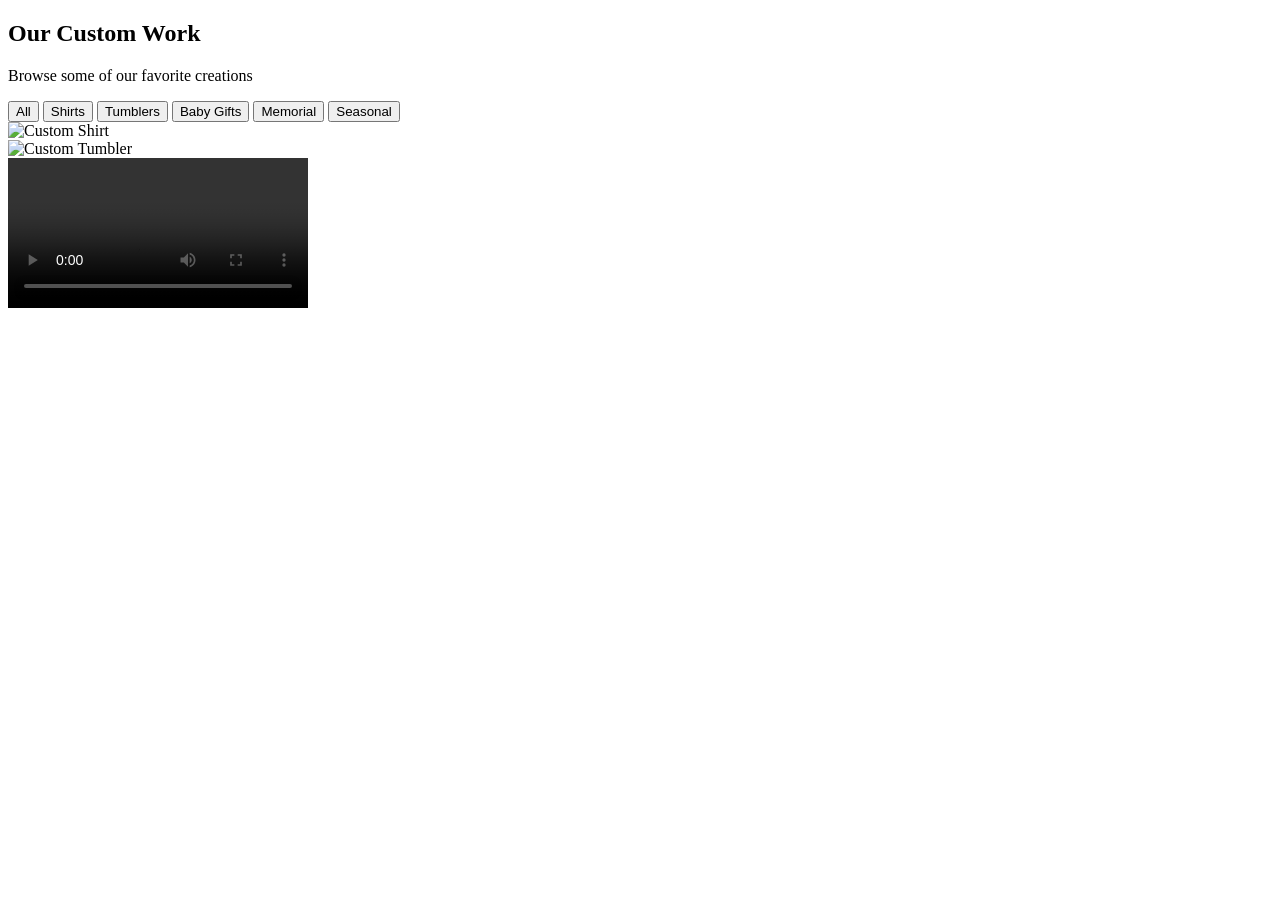
==== custom-gallery/index.html @ 0b74a4cb "Create index.html" ====
<!DOCTYPE html>
<html lang="en">
<head>
  <meta charset="UTF-8">
  <meta name="viewport" content="width=device-width, initial-scale=1.0">
  <title>Gallery</title>
  <link rel="stylesheet" href="style.css">
</head>
<body>

  <section class="gallery-header">
    <h1>Our Custom Work</h1>
    <p>Browse some of our favorite creations</p>
  </section>

  <div class="filter-buttons">
    <button data-filter="all">All</button>
    <button data-filter="shirts">Shirts</button>
    <button data-filter="tumblers">Tumblers</button>
    <button data-filter="baby">Baby Gifts</button>
    <button data-filter="memorial">Memorial</button>
    <button data-filter="seasonal">Seasonal</button>
  </div>

  <div class="gallery-grid">

    <div class="gallery-item shirts">
      <img src="images/shirt1.jpg" alt="Custom Shirt">
    </div>

    <div class="gallery-item tumblers">
      <img src="images/tumbler1.jpg" alt="Custom Tumbler">
    </div>

    <div class="gallery-item memorial">
      <video controls>
        <source src="videos/memorial-video.mp4" type="video/mp4">
      </video>
    </div>

  </div>

  <script src="script.js"></script>
</body>
</html>
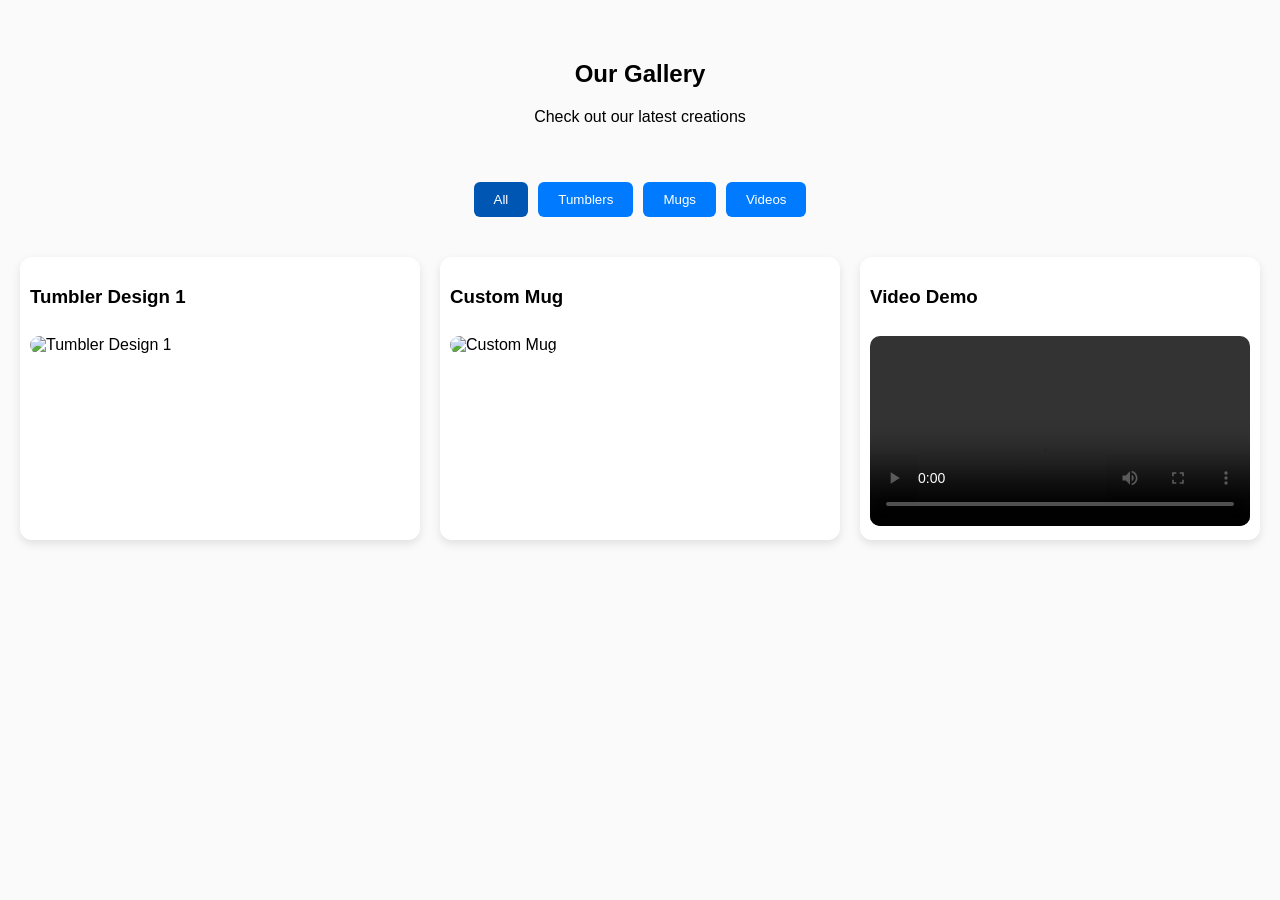
==== commit 27b6f75e: "Update index.html" ====
--- a/custom-gallery/index.html
+++ b/custom-gallery/index.html
@@ -4,42 +4,105 @@
   <meta charset="UTF-8">
   <meta name="viewport" content="width=device-width, initial-scale=1.0">
   <title>Gallery</title>
-  <link rel="stylesheet" href="style.css">
+  <style>
+    body {
+      font-family: Arial, sans-serif;
+      background: #fafafa;
+      margin: 0;
+    }
+    .gallery-header {
+      text-align: center;
+      padding: 40px 20px;
+    }
+    .filter-buttons {
+      display: flex;
+      justify-content: center;
+      gap: 10px;
+      margin-bottom: 20px;
+      flex-wrap: wrap;
+    }
+    .filter-buttons button {
+      padding: 10px 20px;
+      border: none;
+      background: #007bff;
+      color: white;
+      border-radius: 6px;
+      cursor: pointer;
+    }
+    .filter-buttons button.active {
+      background: #0056b3;
+    }
+    .gallery-grid {
+      display: grid;
+      grid-template-columns: repeat(auto-fit, minmax(250px, 1fr));
+      gap: 20px;
+      padding: 20px;
+    }
+    .gallery-card {
+      background: white;
+      border-radius: 12px;
+      padding: 10px;
+      box-shadow: 0 4px 10px rgba(0,0,0,0.1);
+    }
+    .gallery-card img, .gallery-card video {
+      width: 100%;
+      border-radius: 10px;
+      margin-top: 10px;
+    }
+  </style>
 </head>
 <body>
 
   <section class="gallery-header">
-    <h1>Our Custom Work</h1>
-    <p>Browse some of our favorite creations</p>
+    <h1>Our Gallery</h1>
+    <p>Check out our latest creations</p>
   </section>
 
-  <div class="filter-buttons">
-    <button data-filter="all">All</button>
-    <button data-filter="shirts">Shirts</button>
-    <button data-filter="tumblers">Tumblers</button>
-    <button data-filter="baby">Baby Gifts</button>
-    <button data-filter="memorial">Memorial</button>
-    <button data-filter="seasonal">Seasonal</button>
-  </div>
+  <div class="filter-buttons" id="filter-buttons"></div>
+  <div id="gallery-container" class="gallery-grid"></div>
 
-  <div class="gallery-grid">
+  <script>
+    // Replace this with your published CSV link or JSON source
+    const items = [
+      { title: 'Tumbler Design 1', category: 'Tumblers', type: 'image', src: 'https://via.placeholder.com/300x200' },
+      { title: 'Custom Mug', category: 'Mugs', type: 'image', src: 'https://via.placeholder.com/300x200' },
+      { title: 'Video Demo', category: 'Videos', type: 'video', src: 'https://www.w3schools.com/html/mov_bbb.mp4' }
+    ];
 
-    <div class="gallery-item shirts">
-      <img src="images/shirt1.jpg" alt="Custom Shirt">
-    </div>
+    const categories = ['All', ...new Set(items.map(i => i.category))];
 
-    <div class="gallery-item tumblers">
-      <img src="images/tumbler1.jpg" alt="Custom Tumbler">
-    </div>
+    const filterButtonsContainer = document.getElementById('filter-buttons');
+    categories.forEach(cat => {
+      const btn = document.createElement('button');
+      btn.textContent = cat;
+      btn.addEventListener('click', () => {
+        document.querySelectorAll('.filter-buttons button').forEach(b => b.classList.remove('active'));
+        btn.classList.add('active');
+        renderGallery(cat);
+      });
+      filterButtonsContainer.appendChild(btn);
+    });
 
-    <div class="gallery-item memorial">
-      <video controls>
-        <source src="videos/memorial-video.mp4" type="video/mp4">
-      </video>
-    </div>
+    // Activate first button by default
+    filterButtonsContainer.querySelector('button').classList.add('active');
 
-  </div>
+    const galleryContainer = document.getElementById('gallery-container');
 
-  <script src="script.js"></script>
+    function renderGallery(category) {
+      galleryContainer.innerHTML = '';
+      items.forEach(item => {
+        if(category !== 'All' && item.category !== category) return;
+        const card = document.createElement('div');
+        card.className = 'gallery-card';
+        card.innerHTML = `<h3>${item.title}</h3>`;
+        if(item.type === 'image') card.innerHTML += `<img src="${item.src}" alt="${item.title}">`;
+        if(item.type === 'video') card.innerHTML += `<video controls src="${item.src}"></video>`;
+        galleryContainer.appendChild(card);
+      });
+    }
+
+    renderGallery('All');
+  </script>
+
 </body>
 </html>
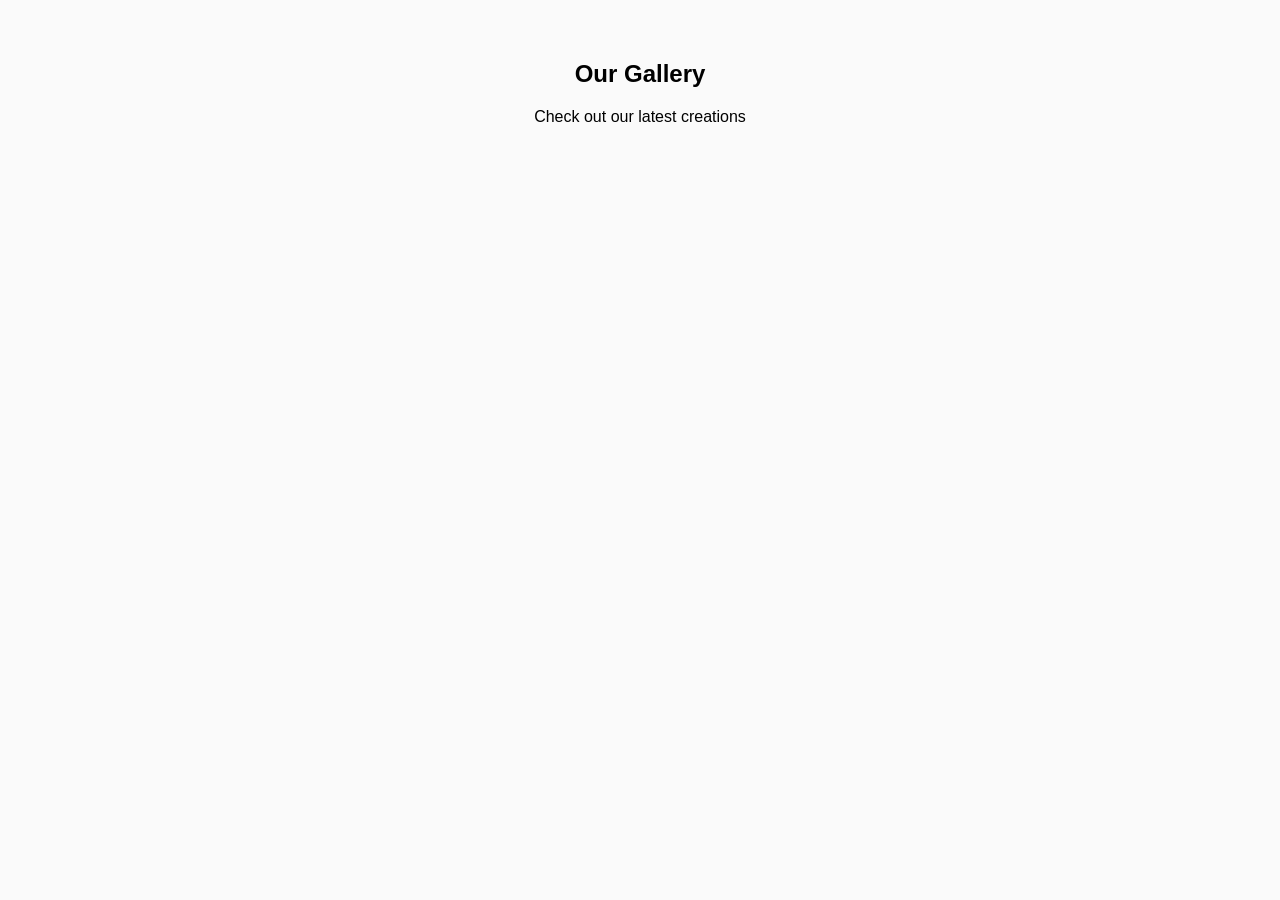
==== commit 2512bc6b: "Update index.html" ====
--- a/custom-gallery/index.html
+++ b/custom-gallery/index.html
@@ -64,9 +64,11 @@
   <script>
     // Replace this with your published CSV link or JSON source
     const items = [
-      { title: 'Tumbler Design 1', category: 'Tumblers', type: 'image', src: 'https://via.placeholder.com/300x200' },
-      { title: 'Custom Mug', category: 'Mugs', type: 'image', src: 'https://via.placeholder.com/300x200' },
-      { title: 'Video Demo', category: 'Videos', type: 'video', src: 'https://www.w3schools.com/html/mov_bbb.mp4' }
+      //{ title: 'Tumbler Design 1', category: 'Tumblers', type: 'image', src: 'https://via.placeholder.com/300x200' },
+     // { title: 'Custom Mug', category: 'Mugs', type: 'image', src: 'https://via.placeholder.com/300x200' },
+      { title: 'Big Swig with matching Key Chain', category: 'Videos', type: 'video', src: 'https://github.com/diminfomacon-beep/gallery-testimonials/raw/main/custom-gallery/images/Big%20Swig%20One%20Piece.mp4' }
+      { title: 'Holographic Ombre Grippy Mint', category: 'Videos', type: 'video', src: 'https://github.com/diminfomacon-beep/gallery-testimonials/raw/main/custom-gallery/images/Holo%20Green%2030oz%20flowers.mp4' }
+      { title: 'Holographic Ombre Grippy Purple', category: 'Videos', type: 'video', src: 'https://github.com/diminfomacon-beep/gallery-testimonials/raw/main/custom-gallery/images/Nurse%20holo%20purple.mp4' }
     ];
 
     const categories = ['All', ...new Set(items.map(i => i.category))];
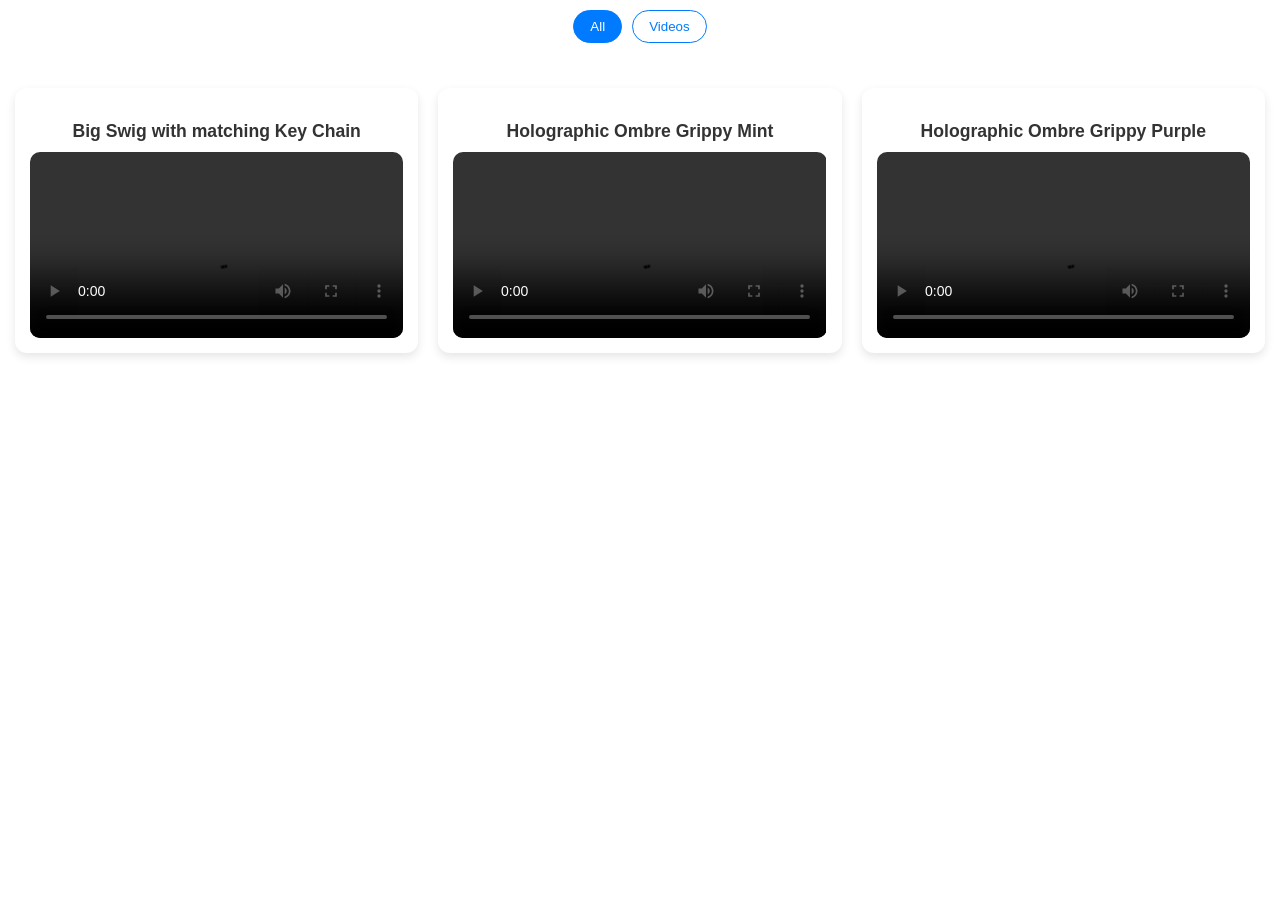
==== commit 766579db: "Update index.html" ====
--- a/custom-gallery/index.html
+++ b/custom-gallery/index.html
@@ -3,16 +3,26 @@
 <head>
   <meta charset="UTF-8">
   <meta name="viewport" content="width=device-width, initial-scale=1.0">
-  <title>Gallery</title>
   <style>
-    body {
-      font-family: Arial, sans-serif;
-      background: #fafafa;
-      margin: 0;
+    body { font-family: Arial, sans-serif; background: transparent; margin: 0; }
+    .gallery-grid {
+      display: grid;
+      grid-template-columns: repeat(auto-fit, minmax(250px, 1fr));
+      gap: 20px;
+      padding: 15px;
     }
-    .gallery-header {
+    .gallery-card {
+      background: white;
+      border-radius: 12px;
+      padding: 15px;
+      box-shadow: 0 4px 10px rgba(0,0,0,0.1);
       text-align: center;
-      padding: 40px 20px;
+    }
+    .gallery-card h3 { font-size: 1.1rem; margin-bottom: 10px; color: #333; }
+    .gallery-card img, .gallery-card video {
+      width: 100%;
+      border-radius: 10px;
+      display: block;
     }
     .filter-buttons {
       display: flex;
@@ -20,91 +30,90 @@
       gap: 10px;
       margin-bottom: 20px;
       flex-wrap: wrap;
+      padding: 10px;
     }
     .filter-buttons button {
-      padding: 10px 20px;
-      border: none;
+      padding: 8px 16px;
+      border: 1px solid #007bff;
+      background: white;
+      color: #007bff;
+      border-radius: 20px;
+      cursor: pointer;
+      transition: 0.3s;
+    }
+    .filter-buttons button.active {
       background: #007bff;
       color: white;
-      border-radius: 6px;
-      cursor: pointer;
-    }
-    .filter-buttons button.active {
-      background: #0056b3;
-    }
-    .gallery-grid {
-      display: grid;
-      grid-template-columns: repeat(auto-fit, minmax(250px, 1fr));
-      gap: 20px;
-      padding: 20px;
-    }
-    .gallery-card {
-      background: white;
-      border-radius: 12px;
-      padding: 10px;
-      box-shadow: 0 4px 10px rgba(0,0,0,0.1);
-    }
-    .gallery-card img, .gallery-card video {
-      width: 100%;
-      border-radius: 10px;
-      margin-top: 10px;
     }
   </style>
 </head>
 <body>
 
-  <section class="gallery-header">
-    <h1>Our Gallery</h1>
-    <p>Check out our latest creations</p>
-  </section>
-
   <div class="filter-buttons" id="filter-buttons"></div>
   <div id="gallery-container" class="gallery-grid"></div>
 
   <script>
-    // Replace this with your published CSV link or JSON source
+    // FIXED: Added commas between objects and added type checks
     const items = [
-      //{ title: 'Tumbler Design 1', category: 'Tumblers', type: 'image', src: 'https://via.placeholder.com/300x200' },
+       //{ title: 'Tumbler Design 1', category: 'Tumblers', type: 'image', src: 'https://via.placeholder.com/300x200' },
+
      // { title: 'Custom Mug', category: 'Mugs', type: 'image', src: 'https://via.placeholder.com/300x200' },
-      { title: 'Big Swig with matching Key Chain', category: 'Videos', type: 'video', src: 'https://github.com/diminfomacon-beep/gallery-testimonials/raw/main/custom-gallery/images/Big%20Swig%20One%20Piece.mp4' }
-      { title: 'Holographic Ombre Grippy Mint', category: 'Videos', type: 'video', src: 'https://github.com/diminfomacon-beep/gallery-testimonials/raw/main/custom-gallery/images/Holo%20Green%2030oz%20flowers.mp4' }
-      { title: 'Holographic Ombre Grippy Purple', category: 'Videos', type: 'video', src: 'https://github.com/diminfomacon-beep/gallery-testimonials/raw/main/custom-gallery/images/Nurse%20holo%20purple.mp4' }
+      { 
+        title: 'Big Swig with matching Key Chain', 
+        category: 'Videos', 
+        type: 'video', 
+        src: 'https://github.com/diminfomacon-beep/gallery-testimonials/raw/main/custom-gallery/images/Big%20Swig%20One%20Piece.mp4' 
+      },
+      { 
+        title: 'Holographic Ombre Grippy Mint', 
+        category: 'Videos', 
+        type: 'video', 
+        src: 'https://github.com/diminfomacon-beep/gallery-testimonials/raw/main/custom-gallery/images/Holo%20Green%2030oz%20flowers.mp4' 
+      },
+      { 
+        title: 'Holographic Ombre Grippy Purple', 
+        category: 'Videos', 
+        type: 'video', 
+        src: 'https://github.com/diminfomacon-beep/gallery-testimonials/raw/main/custom-gallery/images/Nurse%20holo%20purple.mp4' 
+      }
     ];
 
     const categories = ['All', ...new Set(items.map(i => i.category))];
-
     const filterButtonsContainer = document.getElementById('filter-buttons');
-    categories.forEach(cat => {
-      const btn = document.createElement('button');
-      btn.textContent = cat;
-      btn.addEventListener('click', () => {
-        document.querySelectorAll('.filter-buttons button').forEach(b => b.classList.remove('active'));
-        btn.classList.add('active');
-        renderGallery(cat);
-      });
-      filterButtonsContainer.appendChild(btn);
-    });
-
-    // Activate first button by default
-    filterButtonsContainer.querySelector('button').classList.add('active');
-
     const galleryContainer = document.getElementById('gallery-container');
 
     function renderGallery(category) {
       galleryContainer.innerHTML = '';
       items.forEach(item => {
         if(category !== 'All' && item.category !== category) return;
+        
         const card = document.createElement('div');
         card.className = 'gallery-card';
-        card.innerHTML = `<h3>${item.title}</h3>`;
-        if(item.type === 'image') card.innerHTML += `<img src="${item.src}" alt="${item.title}">`;
-        if(item.type === 'video') card.innerHTML += `<video controls src="${item.src}"></video>`;
+        
+        let mediaHtml = item.type === 'video' 
+          ? `<video controls playsinline src="${item.src}"></video>`
+          : `<img src="${item.src}" alt="${item.title}">`;
+
+        card.innerHTML = `<h3>${item.title}</h3>${mediaHtml}`;
         galleryContainer.appendChild(card);
       });
     }
 
+    // Create Buttons
+    categories.forEach(cat => {
+      const btn = document.createElement('button');
+      btn.textContent = cat;
+      btn.onclick = () => {
+        document.querySelectorAll('.filter-buttons button').forEach(b => b.classList.remove('active'));
+        btn.classList.add('active');
+        renderGallery(cat);
+      };
+      filterButtonsContainer.appendChild(btn);
+    });
+
+    // Default View
+    filterButtonsContainer.querySelector('button').classList.add('active');
     renderGallery('All');
   </script>
-
 </body>
 </html>
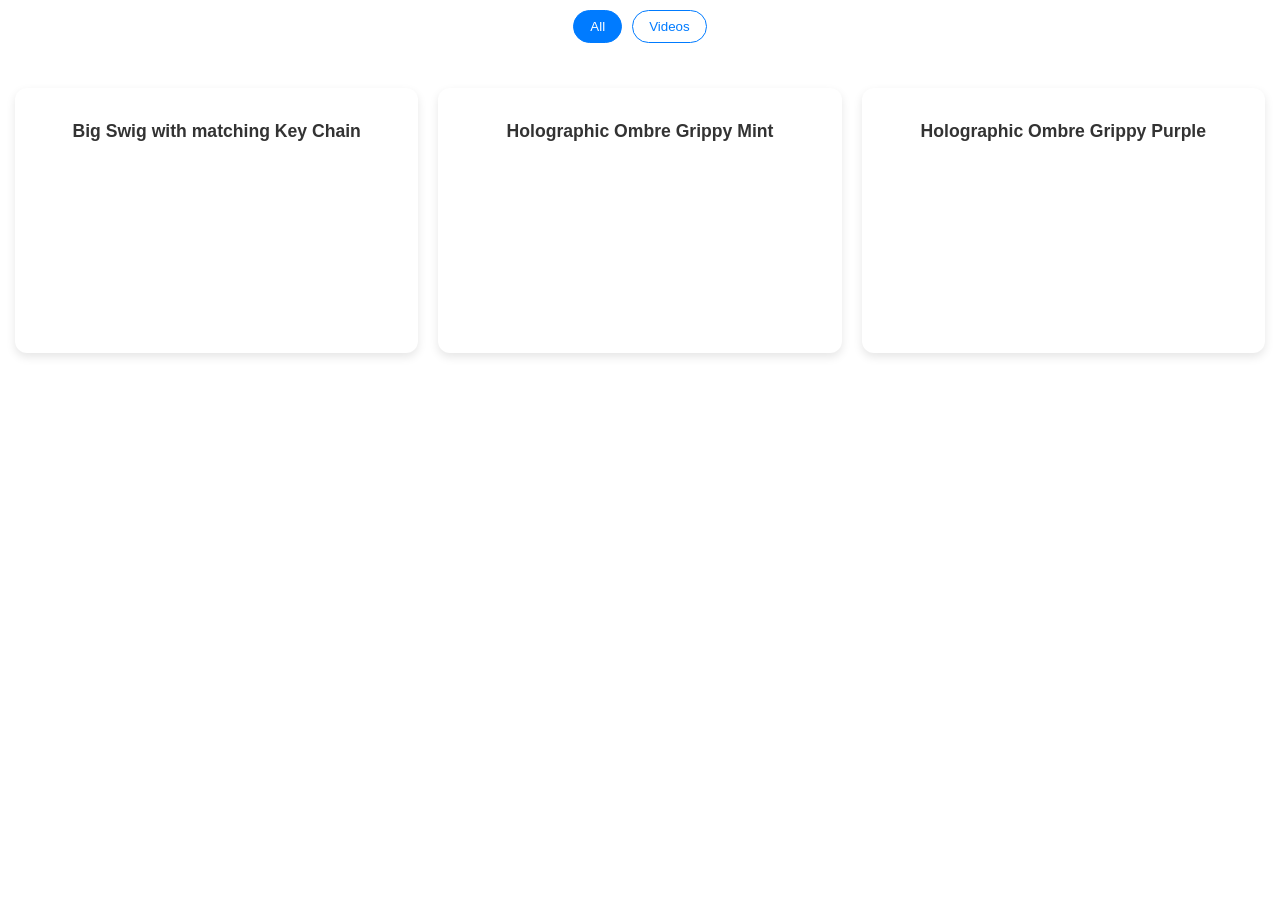
==== commit ddefea43: "Update index.html" ====
--- a/custom-gallery/index.html
+++ b/custom-gallery/index.html
@@ -90,9 +90,25 @@
         const card = document.createElement('div');
         card.className = 'gallery-card';
         
-        let mediaHtml = item.type === 'video' 
-          ? `<video controls playsinline src="${item.src}"></video>`
-          : `<img src="${item.src}" alt="${item.title}">`;
+       let mediaHtml = '';
+
+      if (item.type === 'video') {
+  // autoplay: starts immediately
+  // muted: REQUIRED for autoplay to work in Chrome/Safari
+  // loop: starts over when finished
+  // playsinline: keeps it from opening fullscreen on iPhones
+      mediaHtml = `
+        <video 
+          src="${item.src}" 
+          autoplay 
+          muted 
+          loop 
+          playsinline 
+          style="width:100%; border-radius:10px;">
+        </video>`;
+    } else {
+      mediaHtml = `<img src="${item.src}" alt="${item.title}" style="width:100%; border-radius:10px;">`;
+    }
 
         card.innerHTML = `<h3>${item.title}</h3>${mediaHtml}`;
         galleryContainer.appendChild(card);
